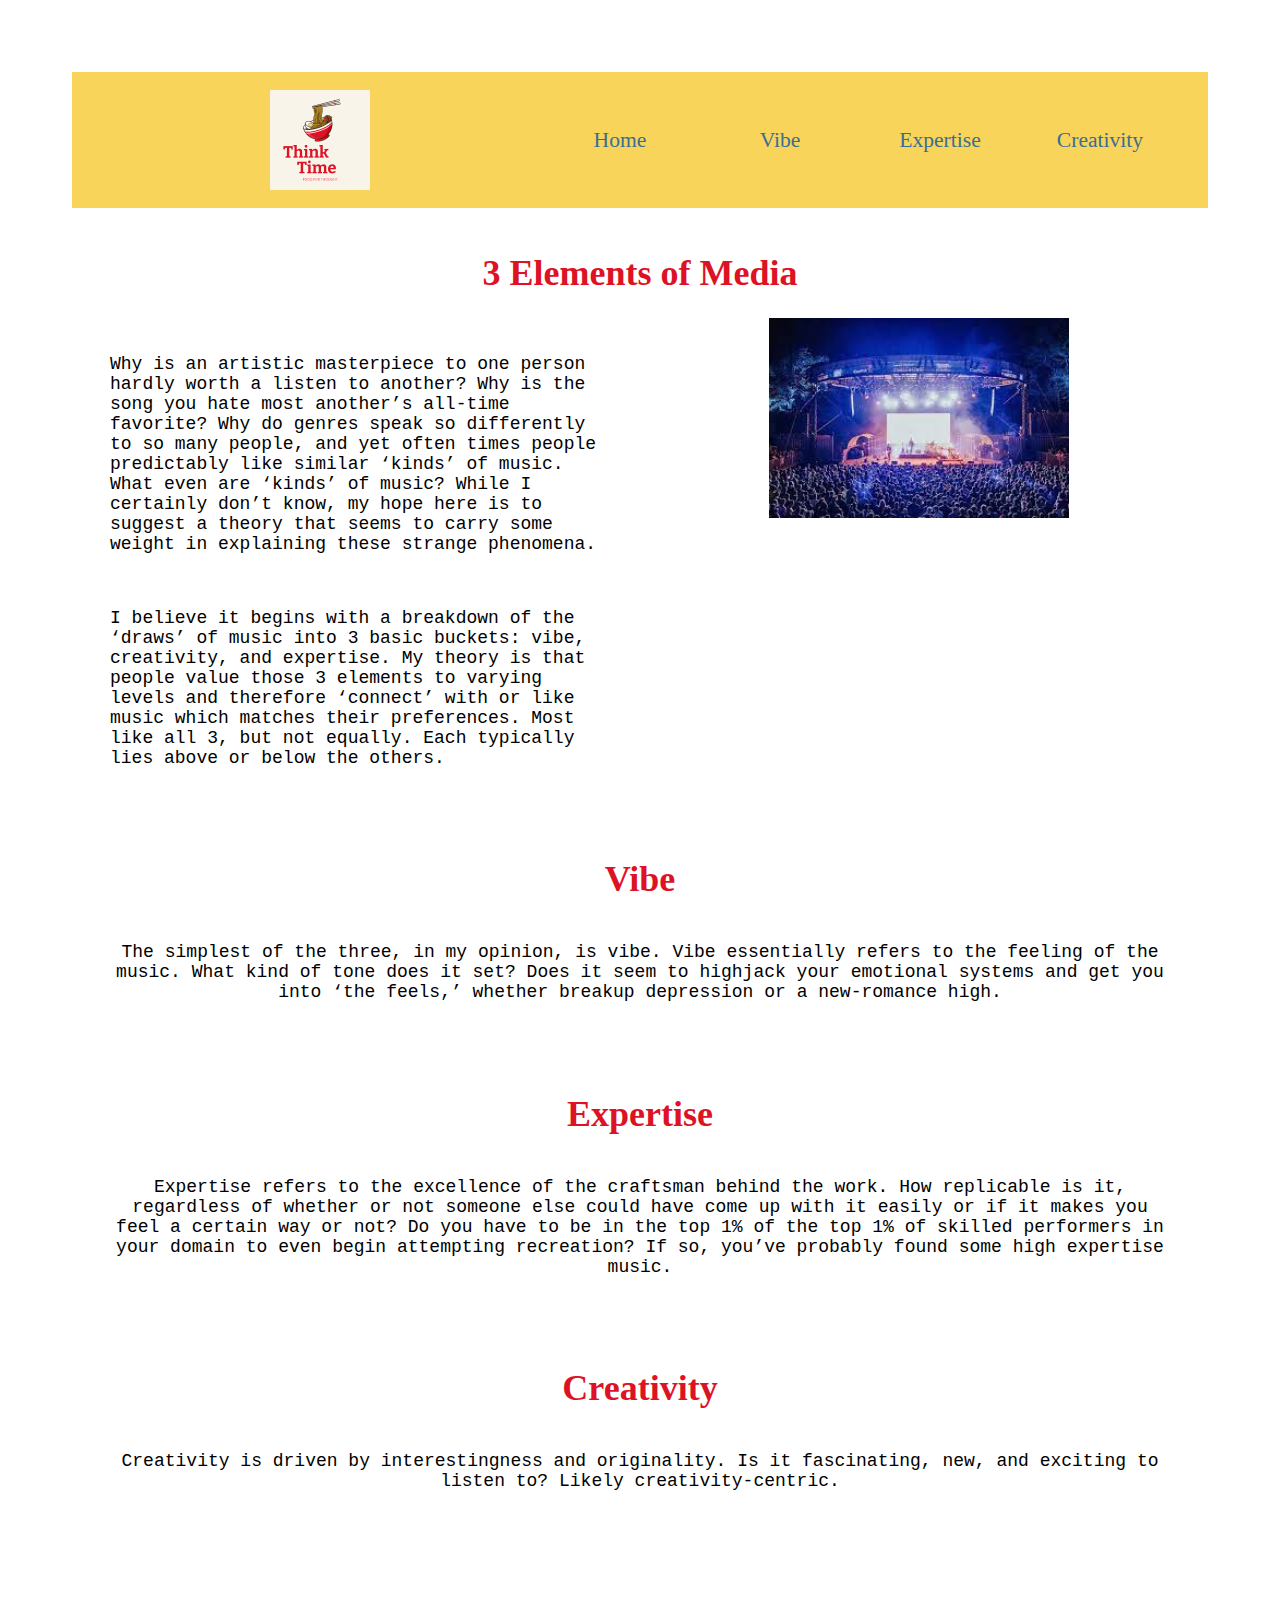
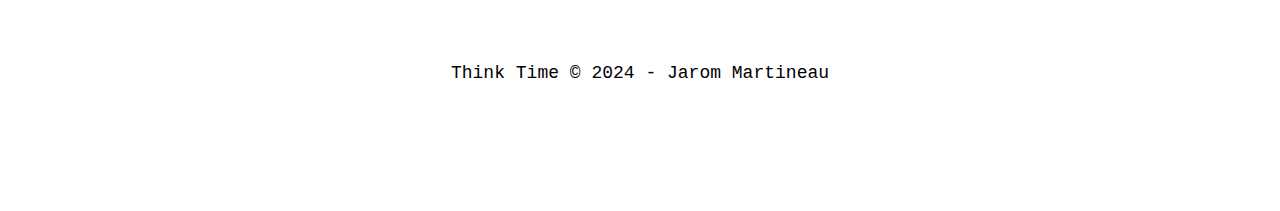
==== thinktime/index.html @ cdae7292 "asdf" ====
<!DOCTYPE html>
<html lang="en">
<head>
    <meta charset="UTF-8">
    <meta name="viewport" content="width=device-width, initial-scale=1.0">
    <title>Think Time Site Plan</title>
    <!-- Link your CSS file here -->
    <link rel="stylesheet" href="styles/index.css">
    <style>
        /* Your CSS styles here */
    </style>
</head>
<body>
    <header>
        <!-- Website Logo -->
        <img src="https://jaromsm.github.io/wdd130/thinktime/images/logo_img.png" alt="Website Logo">
        <nav>
            <a href="index.html">Home</a>
            <a href="vibe.html">Vibe</a>
            <a href="expertise.html">Expertise</a>
            <a href="creativity.html">Creativity</a>
        </nav>
    </header>

    <main>
        <!-- Home Page Content -->
        <section id="overview_buckets">
       
            <section id="home">
                <h1>3 Elements of Media</h1>
                <div class="home-content">
                    <div>
                        <p>Why is an artistic masterpiece to one person hardly worth a listen to another? Why is the song you hate most another’s all-time favorite? Why do genres speak so differently to so many people, and yet often times people predictably like similar ‘kinds’ of music. What even are ‘kinds’ of music? While I certainly don’t know, my hope here is to suggest a theory that seems to carry some weight in explaining these strange phenomena.</p>
                        <p>I believe it begins with a breakdown of the ‘draws’ of music into 3 basic buckets: vibe, creativity, and expertise. My theory is that people value those 3 elements to varying levels and therefore ‘connect’ with or like music which matches their preferences. Most like all 3, but not equally. Each typically lies above or below the others.</p>
                    </div>
                    <div>
                        <img src="https://jaromsm.github.io/wdd130/thinktime/images/concert.jpeg" alt="Concert">
                    </div>
                </div>
            </section>
            
            <section id="Vibe">
                <h1>Vibe</h1>
                <p>The simplest of the three, in my opinion, is vibe. Vibe essentially refers to the feeling of the music. What kind of tone does it set? Does it seem to highjack your emotional systems and get you into ‘the feels,’ whether breakup depression or a new-romance high.
                
            </section>
            <!-- Expertise Page Content -->
            <section id="expertise">
                <h1>Expertise</h1>
                <p>Expertise refers to the excellence of the craftsman behind the work. How replicable is it, regardless of whether or not someone else could have come up with it easily or if it makes you feel a certain way or not? Do you have to be in the top 1% of the top 1% of skilled performers in your domain to even begin attempting recreation? If so, you’ve probably found some high expertise music.</p>
                <!-- Insert images for Expertise page here -->
                
            </section>

            <!-- Creativity Page Content -->
            <section id="creativity">
                <h1>Creativity</h1>
                <p>Creativity is driven by interestingness and originality. Is it fascinating, new, and exciting to listen to? Likely creativity-centric.</p>
                <!-- Insert images for Creativity page here -->
                
            </section>
    </section>
    </main>

    <!-- Wireframes Section -->


    <footer>
        <!-- Footer Content -->
        <p>Think Time © 2024 - Jarom Martineau</p>
        <!-- Social Media Links -->
    </footer>
</body>
</html>
---- thinktime/styles/index.css ----
/* if you are using any Google fonts change the font names below to your fonts. 
Any spaces in your font name should be replaced with a +. 
Fonts are separated by a | */
@import url('https://fonts.googleapis.com/css?family=IM+Fell+French+Canon+SC|Lato');

:root {
  /* change the values below to your colors from your palette */
  --primary-color: #F9F4EAff;
  --secondary-color: #DD1225ff ;
  --accent1-color: #F8D45Bff;
  --accent2-color: #D4943Eff;

  /* change the values below to your chosen font(s) */
  --heading-font: 'Tahoma';
  --paragraph-font: 'Courier New', Helvetica, sans-serif;

  /* these colors below should be chosen from among your palette colors above */
  --headline-color-on-white: #DD1225ff;  /* headlines on a white background */ 
  --headline-color-on-color: #F9F4EAff; /* headlines on a colored background */ 
  --paragraph-color-on-white: black; /* paragraph text on a white background */ 
  --paragraph-color-on-color: #F9F4EAff; /* paragraph text on a colored background */ 
  --paragraph-background-color: #D4943Eff  ;
  --nav-link-color: #396E94;
  --nav-background-color: #F8D45Bff;
  --nav-hover-link-color: white;
  --nav-hover-background-color: #DD1225ff;
}


/*  Look around below...but DON'T CHANGE ANYTHING! */

body {
  max-width: 1200px;
  margin: 0 auto;
  padding: 4em;
  font-size: 18px;
  text-align: center;
}
img {
  display: block;
  margin: 0 auto;
  width: 300px;
  max-width: 100%;
}
h1, h2, h3, h4, h5, h6 {
  font-family: var(--heading-font);
  color: var(--headline-color-on-white);
}
h2 {
  text-align: center;
}
hr {
  height: 3px;
  margin: 35px 0;
  background: var(--accent1-color);
}
header {
  padding: 1em;
  text-align: center;
  color: var(--headline-color-on-color);
  background-color: var(--paragraph-background-color);
}
header > h1, header > h2 {
  color: var(--headline-color-on-color);
}

p {
  font-family: var(--paragraph-font);
  color: var(--paragraph-color-on-white);
  padding: 1em;
}
.colors {
  width: 100%;
  min-width: 350px;
  margin: 30px auto;
  text-align: center;
}
.colors th {
  background-color: #999;
}
.colors td{
  width: 25%;
  height: 3em;
}

.primary {
  background-color: var(--primary-color);
}
.secondary {
  background-color: var(--secondary-color);
}
.accent1 {
  background-color: var(--accent1-color);
}
.accent2{
  background-color: var(--accent2-color);
}

p.colored {
  background-color: var(--paragraph-background-color);
  color: var(--paragraph-color-on-color);
}

nav {
  background-color: var(--nav-background-color);
  line-height: 3em;
  text-align: center;
  font-size: 1.2em;
}
nav  {
  list-style-type: none;
  display: flex;

}
nav a {
  padding:1em;
  min-width: 120px;
  text-decoration: none;
  padding: 10px;

}
nav a:link, nav a:visited {
  color: var(--nav-link-color);
}
nav a:hover {
  color: var(--nav-hover-link-color);
  background-color: var(--nav-hover-background-color);
}

.sitemap {
  display: grid;
  justify-content: center;

  grid-template-columns: repeat(6, 15%);
  grid-template-rows: 3em 1.5em 1.5em 3em;
  grid-template-areas: ". . home home . ."
    ". . . top . ."
    ". left left right right ."
    "page2 page2 . . page3 page3";
}
.sitemap > div {

  text-align: center;

}

.images {
  width: 400px;
  max-width: 100%;
}

.sm-home {
  grid-area: home;
  background-color: #ccc;
  line-height: 3em;
}
.sm-page2 {
  grid-area: page2;
  background-color: #ccc;
  line-height: 3em;
}
.sm-page3 {
  grid-area: page3;
  background-color: #ccc;
  line-height: 3em;
}

.top {
  grid-area: top;
  border-left: 1px solid;
}

.left {
  grid-area: left;
  border-top: 1px solid;
  border-left: 1px solid;
}

.right {
  grid-area: right;
  border-top: 1px solid;
  border-right: 1px solid;
}

/* Your custom CSS styles should go here */
header {
  padding: 1em;
  color: var(--headline-color-on-color);
  background-color: var(--nav-background-color);
  display: flex; /* Use flexbox to align items */
  justify-content: flex-start; /* Align items to the start (left) */
  align-items: center; /* Center items vertically */
}

nav {
  line-height: 3em;
  font-size: 1.2em;
}

nav a {
  text-decoration: none;
  color: var(--nav-link-color);
  margin-right: 20px; /* Adjust spacing between links */
}

nav a:hover {
  color: var(--nav-hover-link-color);
}

/* Adjust logo size */
header img {
  width: 100px; /* Adjust the width of the logo */
  height: auto; /* Maintain aspect ratio */
}

#home {
  display: flex;
  flex-direction: column;
  align-items: center;
  text-align: center; /* Center align all text within the home section */
}



#home h1 {
  text-align: center; /* Center align the header */
}

.home-content {
  display: grid;
  grid-template-columns: 1fr 1fr;
  gap: 20px; /* Adjust the gap between paragraphs and image */
}

#home p {
  text-align: left;
}

#home img {
  max-width: 100%; /* Ensure the image doesn't exceed its container width */
}





main {
  padding: 20px; /* Adjust padding as needed */
}

#overview_buckets {
  display: flex;
  flex-direction: column;
  align-items: center;
}

section {
  margin-bottom: 30px;
}

footer {
  padding: 20px;
}
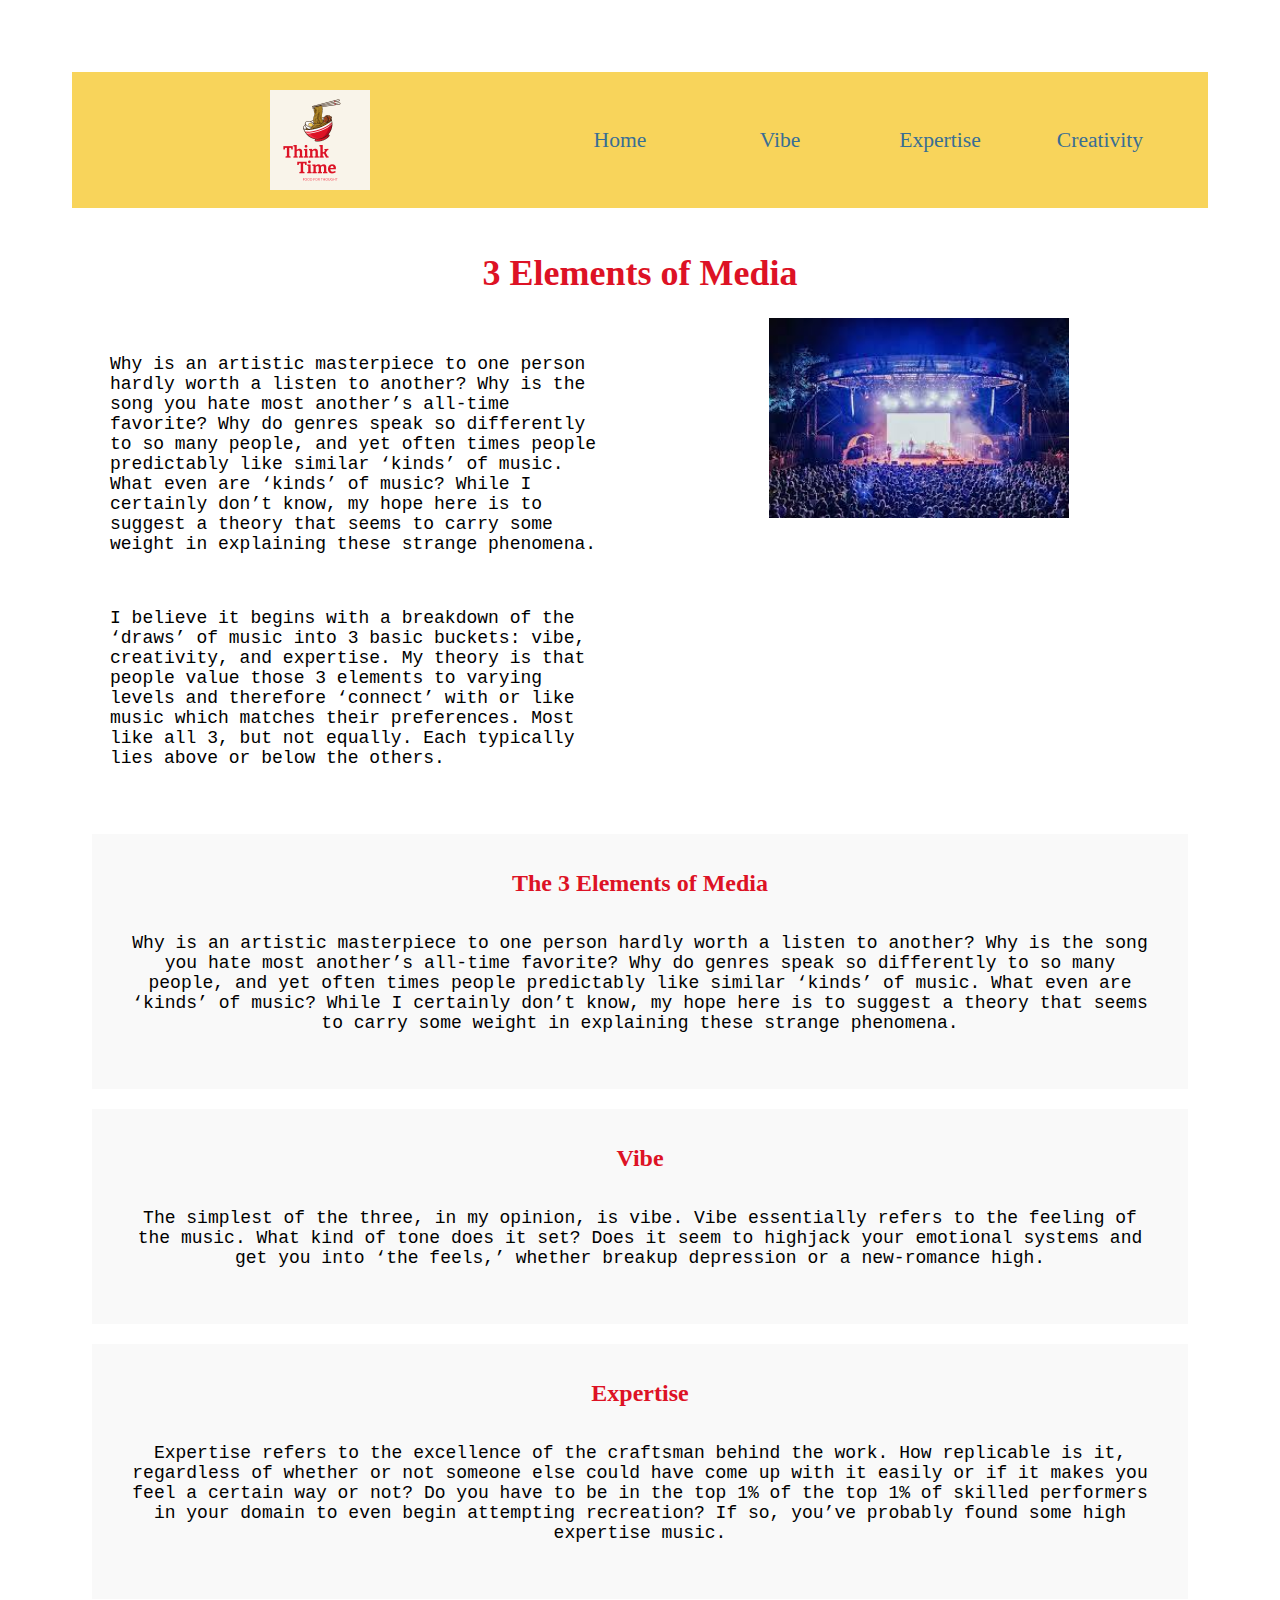
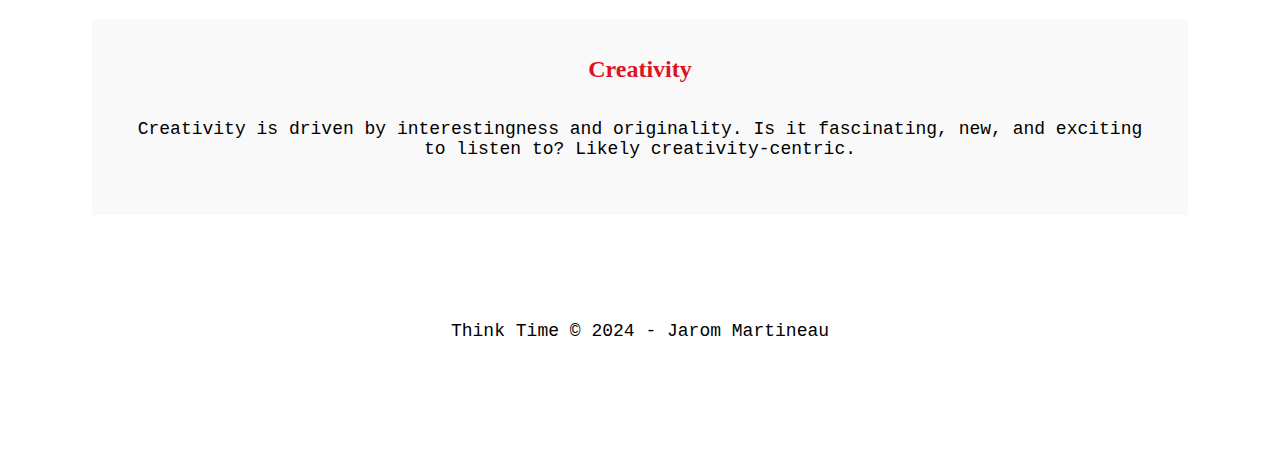
==== commit b8362c9d: "asdf" ====
--- a/thinktime/index.html
+++ b/thinktime/index.html
@@ -24,7 +24,7 @@
 
     <main>
         <!-- Home Page Content -->
-        <section id="overview_buckets">
+        
        
             <section id="home">
                 <h1>3 Elements of Media</h1>
@@ -38,28 +38,26 @@
                     </div>
                 </div>
             </section>
+
+            <section id="overview_buckets" class="overview-container">
+                <div class="overview-item">
+                    <h1>The 3 Elements of Media</h1>
+                    <p>Why is an artistic masterpiece to one person hardly worth a listen to another? Why is the song you hate most another’s all-time favorite? Why do genres speak so differently to so many people, and yet often times people predictably like similar ‘kinds’ of music. What even are ‘kinds’ of music? While I certainly don’t know, my hope here is to suggest a theory that seems to carry some weight in explaining these strange phenomena.</p>
+                </div>
+                <div class="overview-item">
+                    <h1>Vibe</h1>
+                    <p>The simplest of the three, in my opinion, is vibe. Vibe essentially refers to the feeling of the music. What kind of tone does it set? Does it seem to highjack your emotional systems and get you into ‘the feels,’ whether breakup depression or a new-romance high.</p>
+                </div>
+                <div class="overview-item">
+                    <h1>Expertise</h1>
+                    <p>Expertise refers to the excellence of the craftsman behind the work. How replicable is it, regardless of whether or not someone else could have come up with it easily or if it makes you feel a certain way or not? Do you have to be in the top 1% of the top 1% of skilled performers in your domain to even begin attempting recreation? If so, you’ve probably found some high expertise music.</p>
+                </div>
+                <div class="overview-item">
+                    <h1>Creativity</h1>
+                    <p>Creativity is driven by interestingness and originality. Is it fascinating, new, and exciting to listen to? Likely creativity-centric.</p>
+                </div>
+            </section>
             
-            <section id="Vibe">
-                <h1>Vibe</h1>
-                <p>The simplest of the three, in my opinion, is vibe. Vibe essentially refers to the feeling of the music. What kind of tone does it set? Does it seem to highjack your emotional systems and get you into ‘the feels,’ whether breakup depression or a new-romance high.
-                
-            </section>
-            <!-- Expertise Page Content -->
-            <section id="expertise">
-                <h1>Expertise</h1>
-                <p>Expertise refers to the excellence of the craftsman behind the work. How replicable is it, regardless of whether or not someone else could have come up with it easily or if it makes you feel a certain way or not? Do you have to be in the top 1% of the top 1% of skilled performers in your domain to even begin attempting recreation? If so, you’ve probably found some high expertise music.</p>
-                <!-- Insert images for Expertise page here -->
-                
-            </section>
-
-            <!-- Creativity Page Content -->
-            <section id="creativity">
-                <h1>Creativity</h1>
-                <p>Creativity is driven by interestingness and originality. Is it fascinating, new, and exciting to listen to? Likely creativity-centric.</p>
-                <!-- Insert images for Creativity page here -->
-                
-            </section>
-    </section>
     </main>
 
     <!-- Wireframes Section -->
--- a/thinktime/styles/index.css
+++ b/thinktime/styles/index.css
@@ -240,7 +240,24 @@
   max-width: 100%; /* Ensure the image doesn't exceed its container width */
 }
 
-
+.overview-container {
+  display: grid;
+  grid-template-columns: repeat(3, 1fr);
+  gap: 20px; /* Adjust the gap between columns */
+}
+
+.overview-item {
+  padding: 20px;
+  background-color: #f9f9f9; /* Adjust the background color as needed */
+}
+
+.overview-item h1 {
+  font-size: 24px; /* Adjust the font size of headers */
+}
+
+.overview-item p {
+  font-size: 18px; /* Adjust the font size of paragraphs */
+}
 
 
 
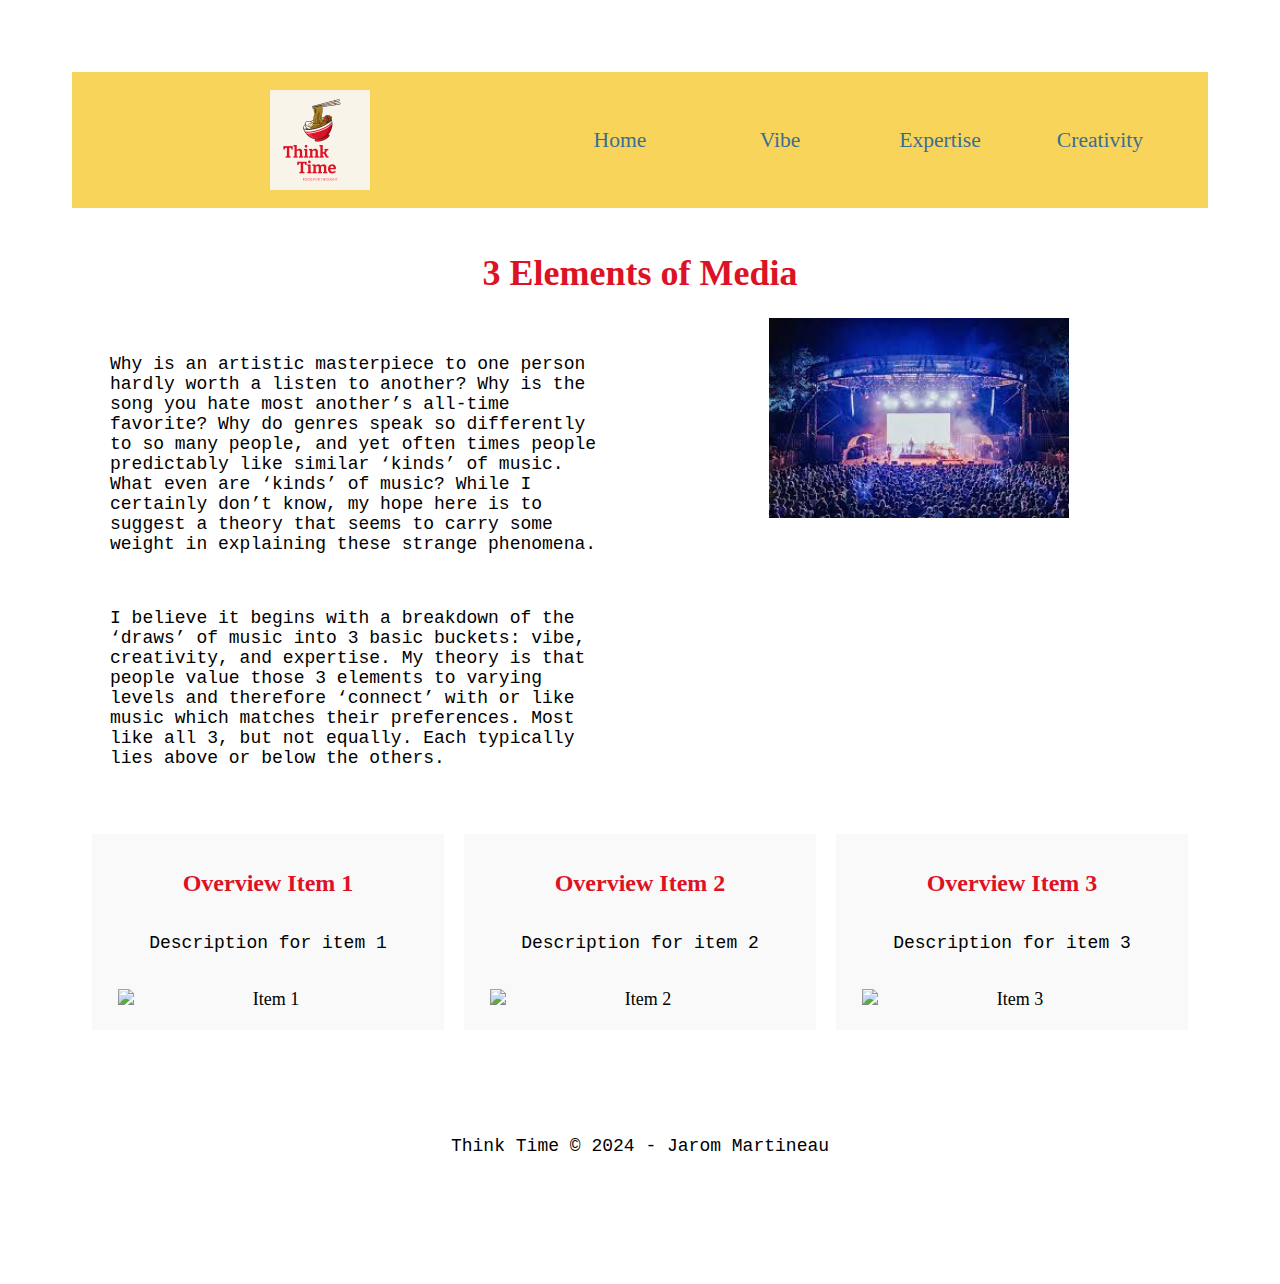
==== commit 634d5b09: "asdf" ====
--- a/thinktime/index.html
+++ b/thinktime/index.html
@@ -39,24 +39,24 @@
                 </div>
             </section>
 
-            <section id="overview_buckets" class="overview-container">
-                <div class="overview-item">
-                    <h1>The 3 Elements of Media</h1>
-                    <p>Why is an artistic masterpiece to one person hardly worth a listen to another? Why is the song you hate most another’s all-time favorite? Why do genres speak so differently to so many people, and yet often times people predictably like similar ‘kinds’ of music. What even are ‘kinds’ of music? While I certainly don’t know, my hope here is to suggest a theory that seems to carry some weight in explaining these strange phenomena.</p>
+            <section class="overview-container">
+                <div class="overview-item" data-column="1">
+                    <h1>Overview Item 1</h1>
+                    <p>Description for item 1</p>
+                    <img src="image1.jpg" alt="Item 1">
                 </div>
-                <div class="overview-item">
-                    <h1>Vibe</h1>
-                    <p>The simplest of the three, in my opinion, is vibe. Vibe essentially refers to the feeling of the music. What kind of tone does it set? Does it seem to highjack your emotional systems and get you into ‘the feels,’ whether breakup depression or a new-romance high.</p>
+                <div class="overview-item" data-column="2">
+                    <h1>Overview Item 2</h1>
+                    <p>Description for item 2</p>
+                    <img src="image2.jpg" alt="Item 2">
                 </div>
-                <div class="overview-item">
-                    <h1>Expertise</h1>
-                    <p>Expertise refers to the excellence of the craftsman behind the work. How replicable is it, regardless of whether or not someone else could have come up with it easily or if it makes you feel a certain way or not? Do you have to be in the top 1% of the top 1% of skilled performers in your domain to even begin attempting recreation? If so, you’ve probably found some high expertise music.</p>
-                </div>
-                <div class="overview-item">
-                    <h1>Creativity</h1>
-                    <p>Creativity is driven by interestingness and originality. Is it fascinating, new, and exciting to listen to? Likely creativity-centric.</p>
+                <div class="overview-item" data-column="3">
+                    <h1>Overview Item 3</h1>
+                    <p>Description for item 3</p>
+                    <img src="image3.jpg" alt="Item 3">
                 </div>
             </section>
+            
             
     </main>
 
--- a/thinktime/styles/index.css
+++ b/thinktime/styles/index.css
@@ -243,22 +243,41 @@
 .overview-container {
   display: grid;
   grid-template-columns: repeat(3, 1fr);
-  gap: 20px; /* Adjust the gap between columns */
+  grid-gap: 20px;
 }
 
 .overview-item {
   padding: 20px;
-  background-color: #f9f9f9; /* Adjust the background color as needed */
+  background-color: #f9f9f9;
+  text-align: center;
 }
 
 .overview-item h1 {
-  font-size: 24px; /* Adjust the font size of headers */
+  font-size: 24px;
 }
 
 .overview-item p {
-  font-size: 18px; /* Adjust the font size of paragraphs */
-}
-
+  font-size: 18px;
+}
+
+.overview-item img {
+  display: block;
+  margin: 0 auto;
+  max-width: 100%;
+}
+
+/* Manual column assignments */
+.overview-item[data-column='1'] {
+  grid-column: 1; /* Place in the first column */
+}
+
+.overview-item[data-column='2'] {
+  grid-column: 2; /* Place in the second column */
+}
+
+.overview-item[data-column='3'] {
+  grid-column: 3; /* Place in the third column */
+}
 
 
 main {
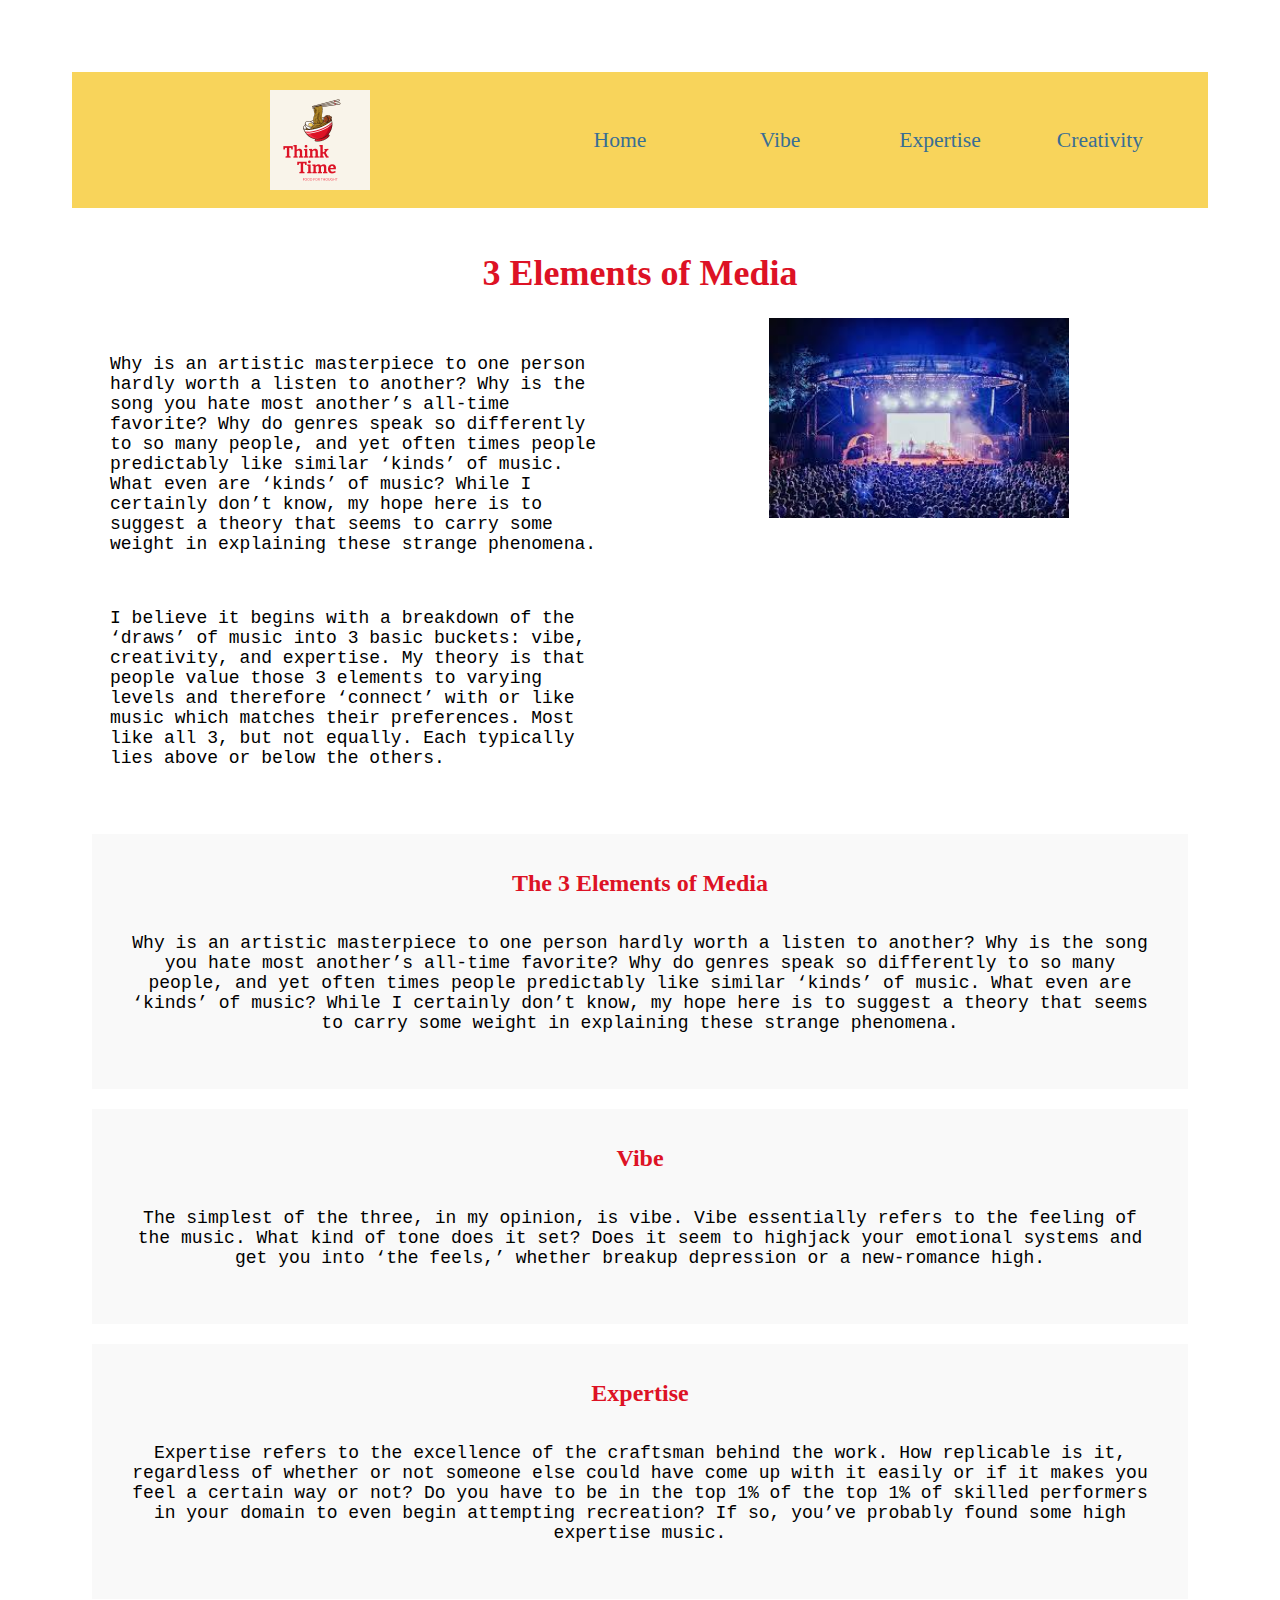
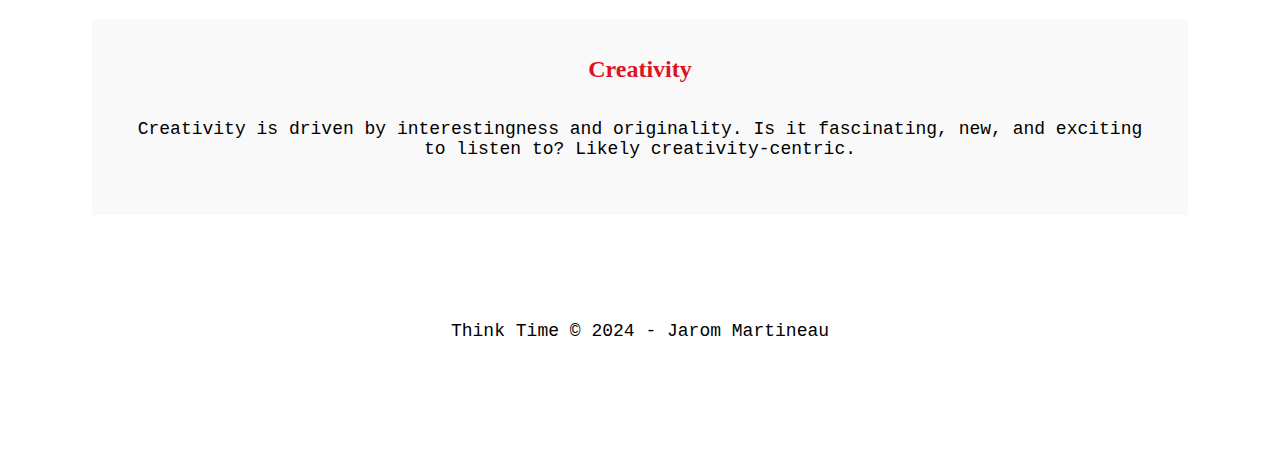
==== commit 6866e181: "asdf" ====
--- a/thinktime/index.html
+++ b/thinktime/index.html
@@ -39,24 +39,25 @@
                 </div>
             </section>
 
-            <section class="overview-container">
+            <section id="overview_buckets" class="overview-container">
+                <div class="overview-item" >
+                    <h1>The 3 Elements of Media</h1>
+                    <p>Why is an artistic masterpiece to one person hardly worth a listen to another? Why is the song you hate most another’s all-time favorite? Why do genres speak so differently to so many people, and yet often times people predictably like similar ‘kinds’ of music. What even are ‘kinds’ of music? While I certainly don’t know, my hope here is to suggest a theory that seems to carry some weight in explaining these strange phenomena.</p>
+                </div>
                 <div class="overview-item" data-column="1">
-                    <h1>Overview Item 1</h1>
-                    <p>Description for item 1</p>
-                    <img src="image1.jpg" alt="Item 1">
+                    <h1>Vibe</h1>
+                    <p>The simplest of the three, in my opinion, is vibe. Vibe essentially refers to the feeling of the music. What kind of tone does it set? Does it seem to highjack your emotional systems and get you into ‘the feels,’ whether breakup depression or a new-romance high.</p>
                 </div>
                 <div class="overview-item" data-column="2">
-                    <h1>Overview Item 2</h1>
-                    <p>Description for item 2</p>
-                    <img src="image2.jpg" alt="Item 2">
+                    <h1>Expertise</h1>
+                    <p>Expertise refers to the excellence of the craftsman behind the work. How replicable is it, regardless of whether or not someone else could have come up with it easily or if it makes you feel a certain way or not? Do you have to be in the top 1% of the top 1% of skilled performers in your domain to even begin attempting recreation? If so, you’ve probably found some high expertise music.</p>
                 </div>
                 <div class="overview-item" data-column="3">
-                    <h1>Overview Item 3</h1>
-                    <p>Description for item 3</p>
-                    <img src="image3.jpg" alt="Item 3">
+                    <h1>Creativity</h1>
+                    <p>Creativity is driven by interestingness and originality. Is it fascinating, new, and exciting to listen to? Likely creativity-centric.</p>
                 </div>
             </section>
-            
+
             
     </main>
 
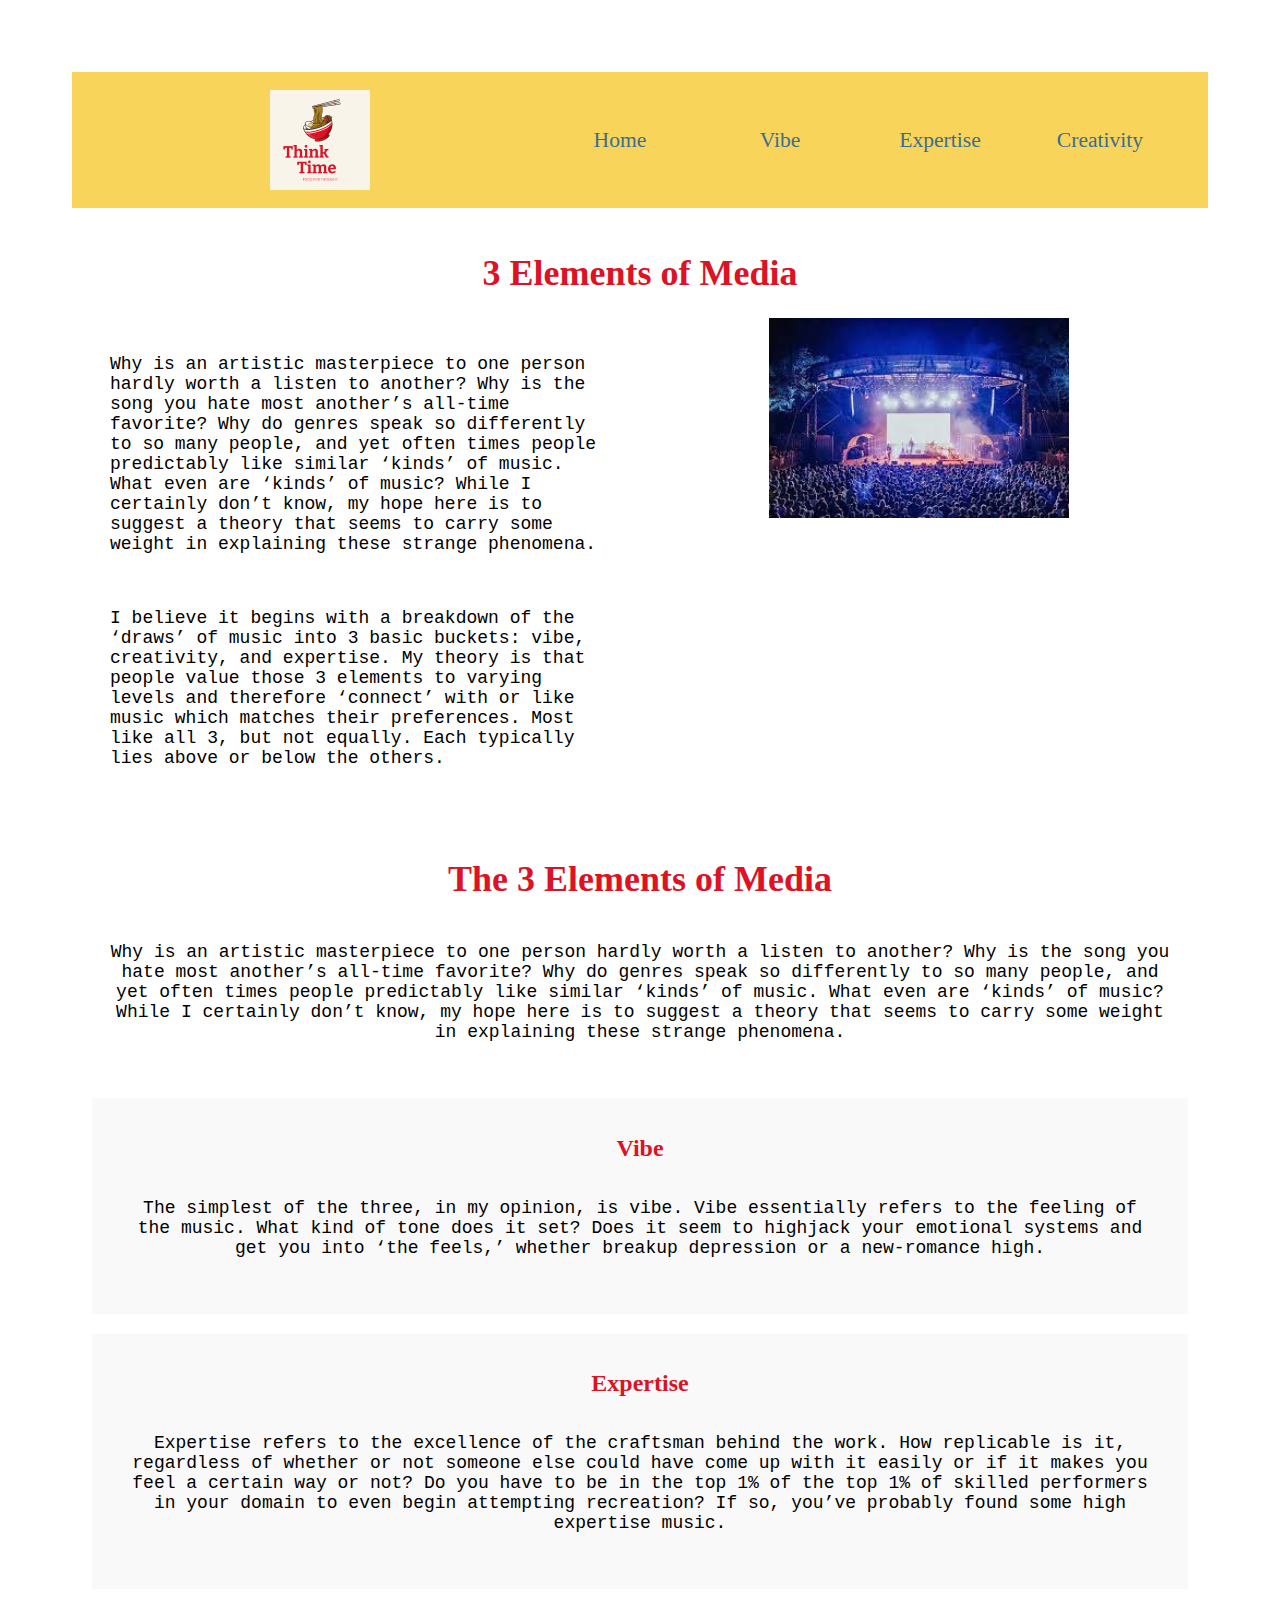
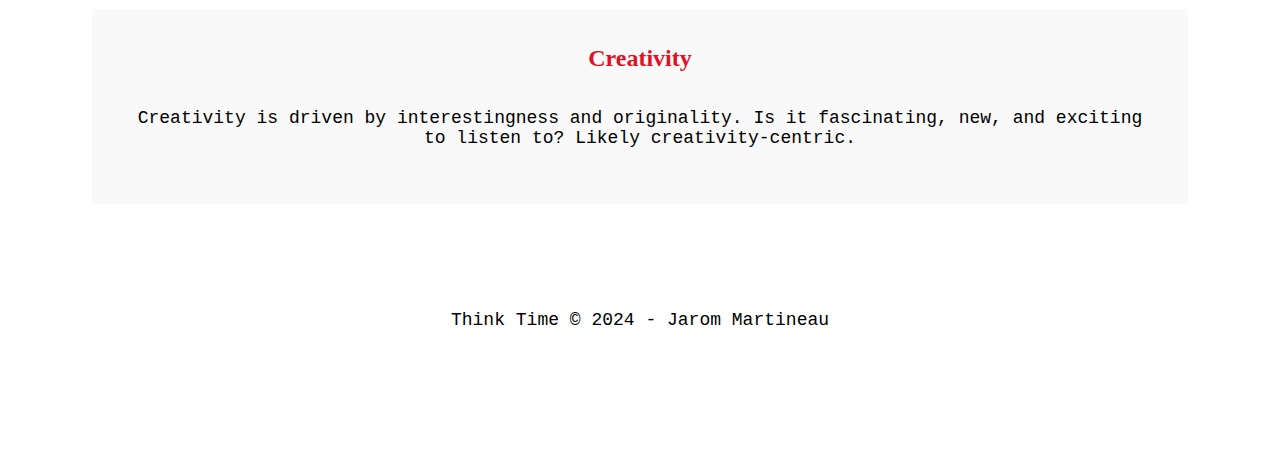
==== commit 82d5786b: "asdf" ====
--- a/thinktime/index.html
+++ b/thinktime/index.html
@@ -40,7 +40,7 @@
             </section>
 
             <section id="overview_buckets" class="overview-container">
-                <div class="overview-item" >
+                <div class="overview">
                     <h1>The 3 Elements of Media</h1>
                     <p>Why is an artistic masterpiece to one person hardly worth a listen to another? Why is the song you hate most another’s all-time favorite? Why do genres speak so differently to so many people, and yet often times people predictably like similar ‘kinds’ of music. What even are ‘kinds’ of music? While I certainly don’t know, my hope here is to suggest a theory that seems to carry some weight in explaining these strange phenomena.</p>
                 </div>
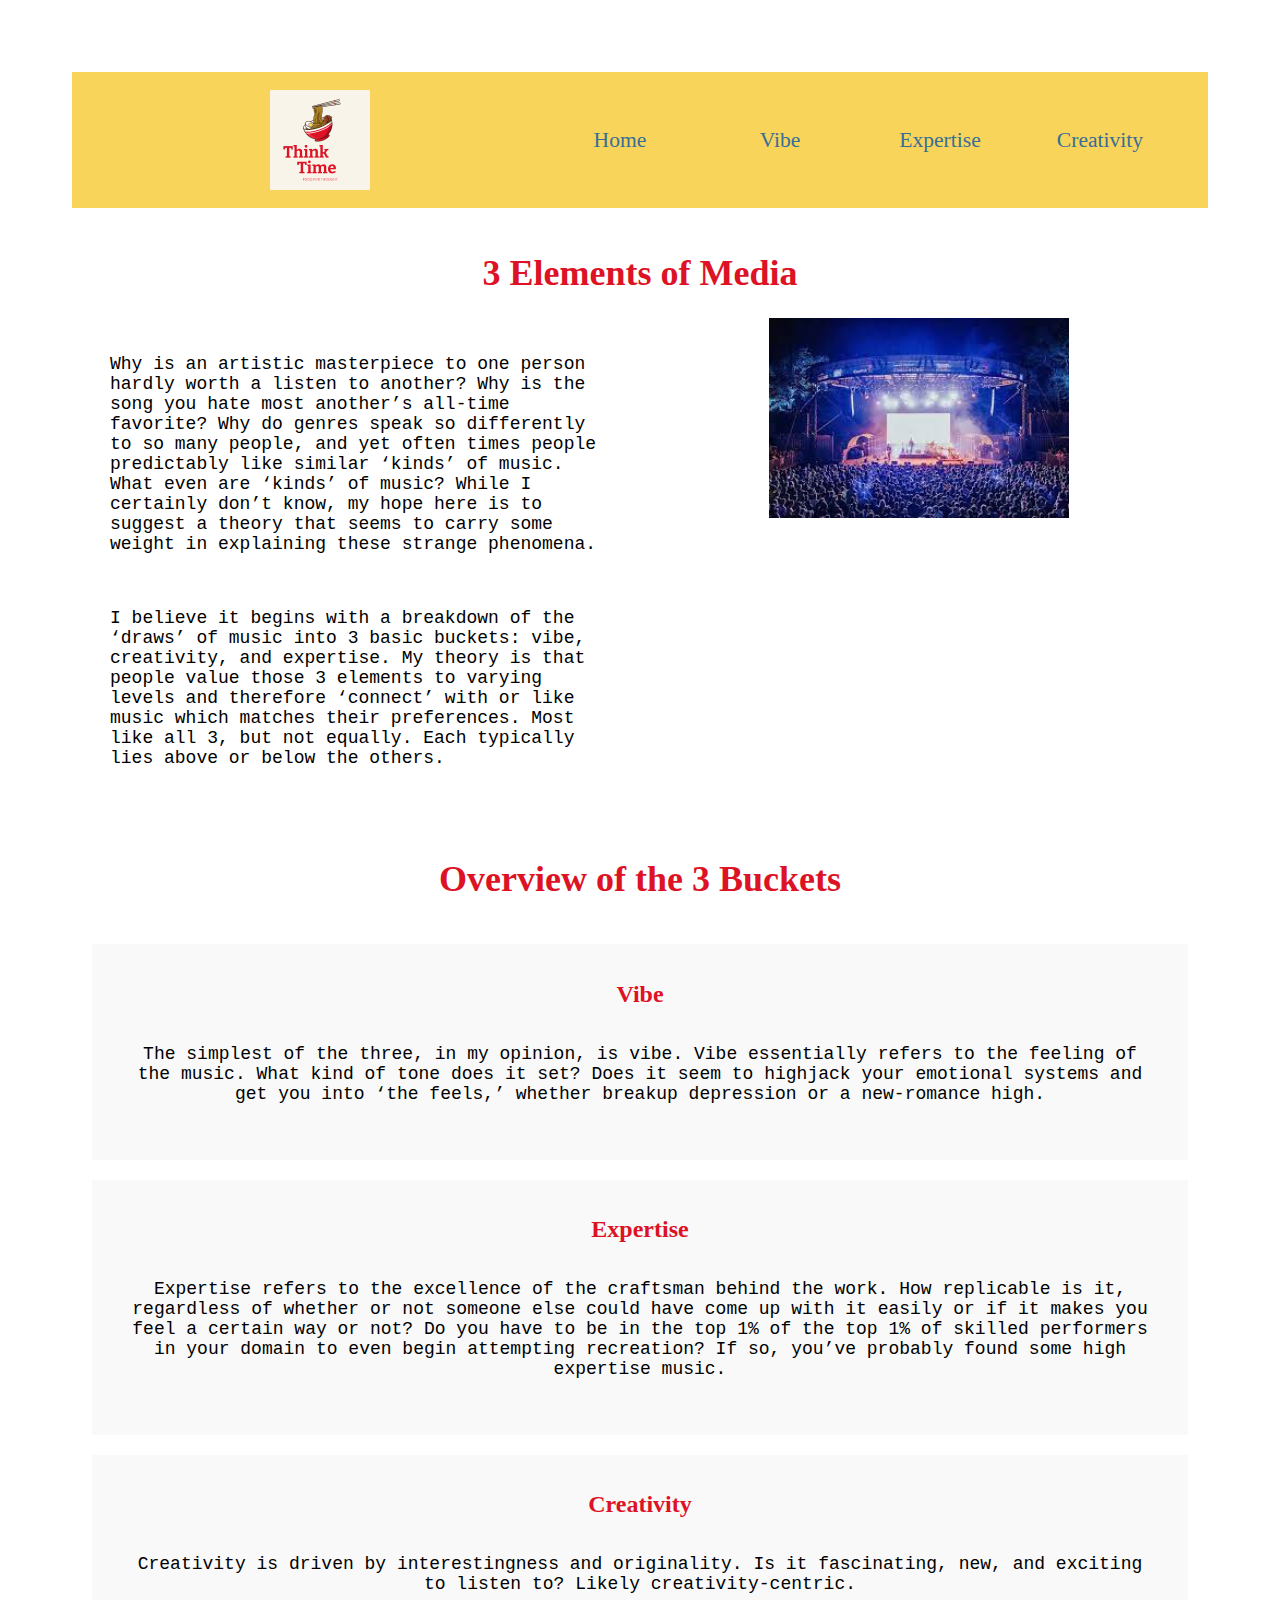
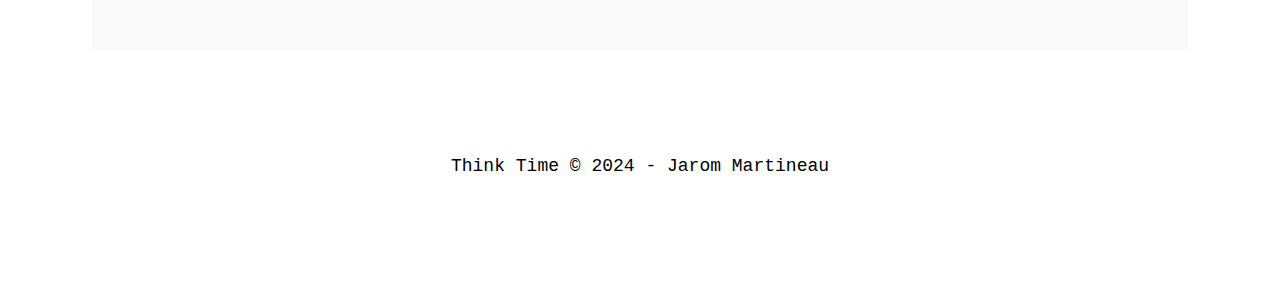
==== commit f733952c: "asdf" ====
--- a/thinktime/index.html
+++ b/thinktime/index.html
@@ -40,10 +40,7 @@
             </section>
 
             <section id="overview_buckets" class="overview-container">
-                <div class="overview">
-                    <h1>The 3 Elements of Media</h1>
-                    <p>Why is an artistic masterpiece to one person hardly worth a listen to another? Why is the song you hate most another’s all-time favorite? Why do genres speak so differently to so many people, and yet often times people predictably like similar ‘kinds’ of music. What even are ‘kinds’ of music? While I certainly don’t know, my hope here is to suggest a theory that seems to carry some weight in explaining these strange phenomena.</p>
-                </div>
+                <h1>Overview of the 3 Buckets</h1>
                 <div class="overview-item" data-column="1">
                     <h1>Vibe</h1>
                     <p>The simplest of the three, in my opinion, is vibe. Vibe essentially refers to the feeling of the music. What kind of tone does it set? Does it seem to highjack your emotional systems and get you into ‘the feels,’ whether breakup depression or a new-romance high.</p>
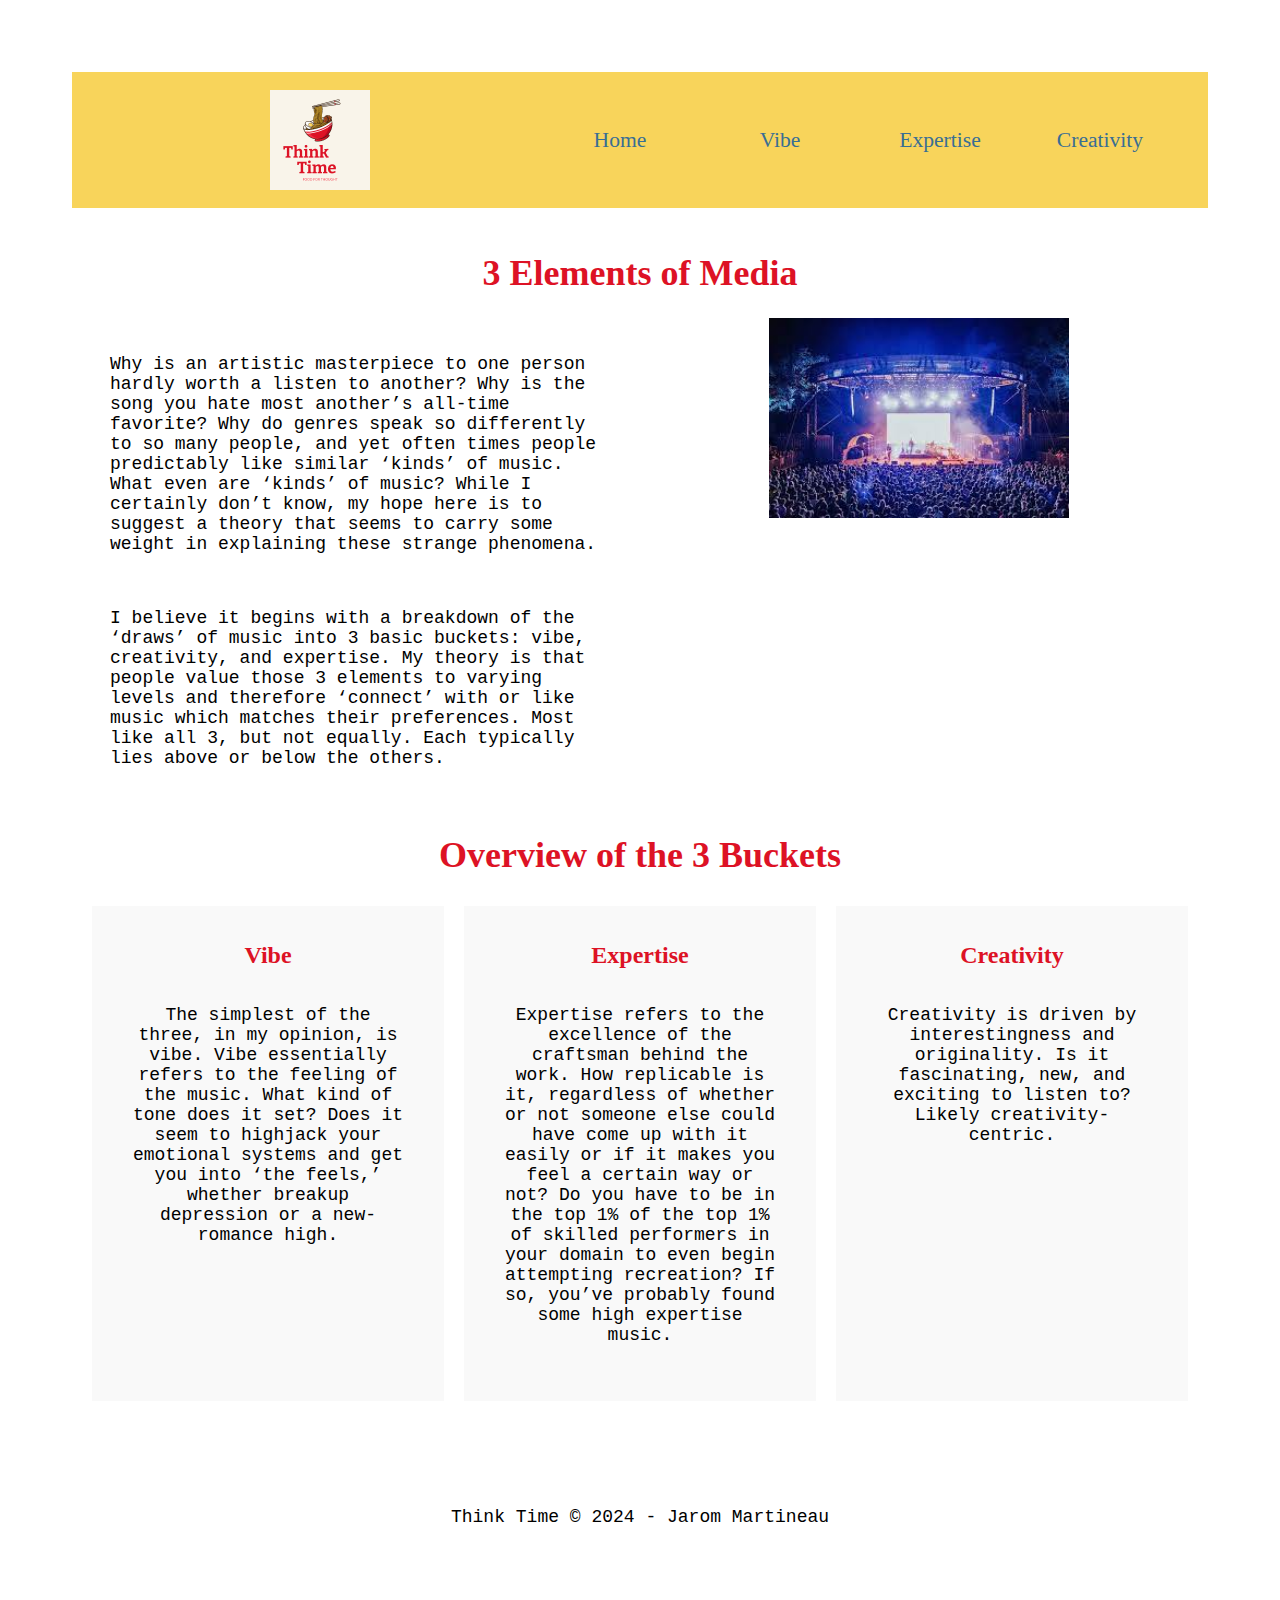
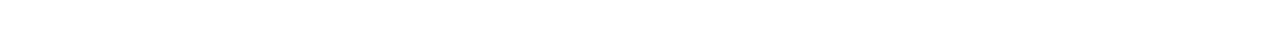
==== commit 57f4d1eb: "asdf" ====
--- a/thinktime/index.html
+++ b/thinktime/index.html
@@ -38,9 +38,11 @@
                     </div>
                 </div>
             </section>
-
+            <section id="overview-header">
+                <h1>Overview of the 3 Buckets</h1>
+            </section>
             <section id="overview_buckets" class="overview-container">
-                <h1>Overview of the 3 Buckets</h1>
+                
                 <div class="overview-item" data-column="1">
                     <h1>Vibe</h1>
                     <p>The simplest of the three, in my opinion, is vibe. Vibe essentially refers to the feeling of the music. What kind of tone does it set? Does it seem to highjack your emotional systems and get you into ‘the feels,’ whether breakup depression or a new-romance high.</p>
--- a/thinktime/styles/index.css
+++ b/thinktime/styles/index.css
@@ -268,15 +268,15 @@
 
 /* Manual column assignments */
 .overview-item[data-column='1'] {
-  grid-column: 1; /* Place in the first column */
+  grid-template-columns: 1/2; /* Place in the first column */
 }
 
 .overview-item[data-column='2'] {
-  grid-column: 2; /* Place in the second column */
+  grid-template-columns: 2/3; /* Place in the second column */
 }
 
 .overview-item[data-column='3'] {
-  grid-column: 3; /* Place in the third column */
+  grid-template-columns: 3/4; /* Place in the third column */
 }
 
 
@@ -284,11 +284,6 @@
   padding: 20px; /* Adjust padding as needed */
 }
 
-#overview_buckets {
-  display: flex;
-  flex-direction: column;
-  align-items: center;
-}
 
 section {
   margin-bottom: 30px;
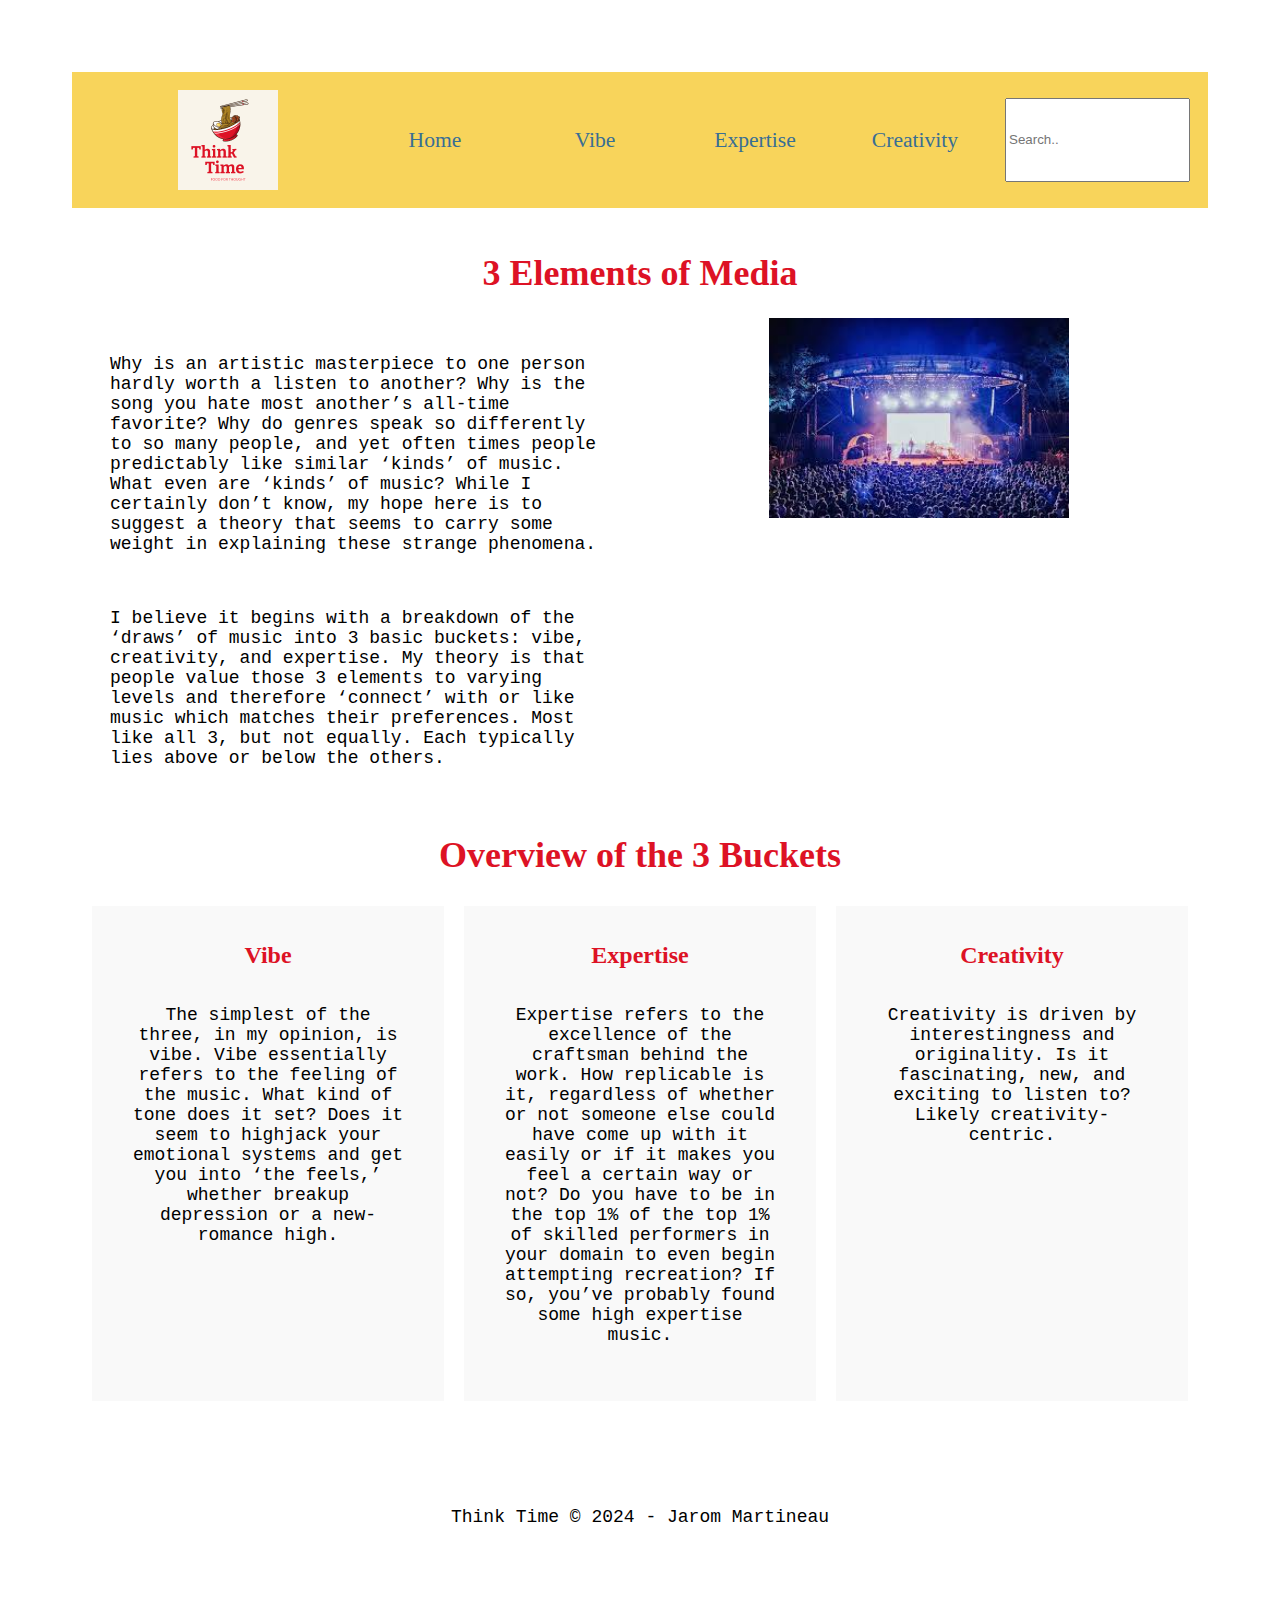
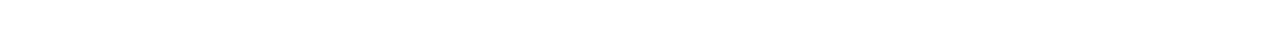
==== commit c88c5296: "asd" ====
--- a/thinktime/index.html
+++ b/thinktime/index.html
@@ -19,6 +19,7 @@
             <a href="vibe.html">Vibe</a>
             <a href="expertise.html">Expertise</a>
             <a href="creativity.html">Creativity</a>
+            <input type="text" placeholder="Search..">
         </nav>
     </header>
 
--- a/thinktime/styles/index.css
+++ b/thinktime/styles/index.css
@@ -207,6 +207,14 @@
   color: var(--nav-hover-link-color);
 }
 
+.nav input[type=text] {
+  float: right;
+  padding: 6px;
+  border: none;
+  margin-top: 8px;
+  margin-right: 16px;
+  font-size: 17px;
+}
 /* Adjust logo size */
 header img {
   width: 100px; /* Adjust the width of the logo */
